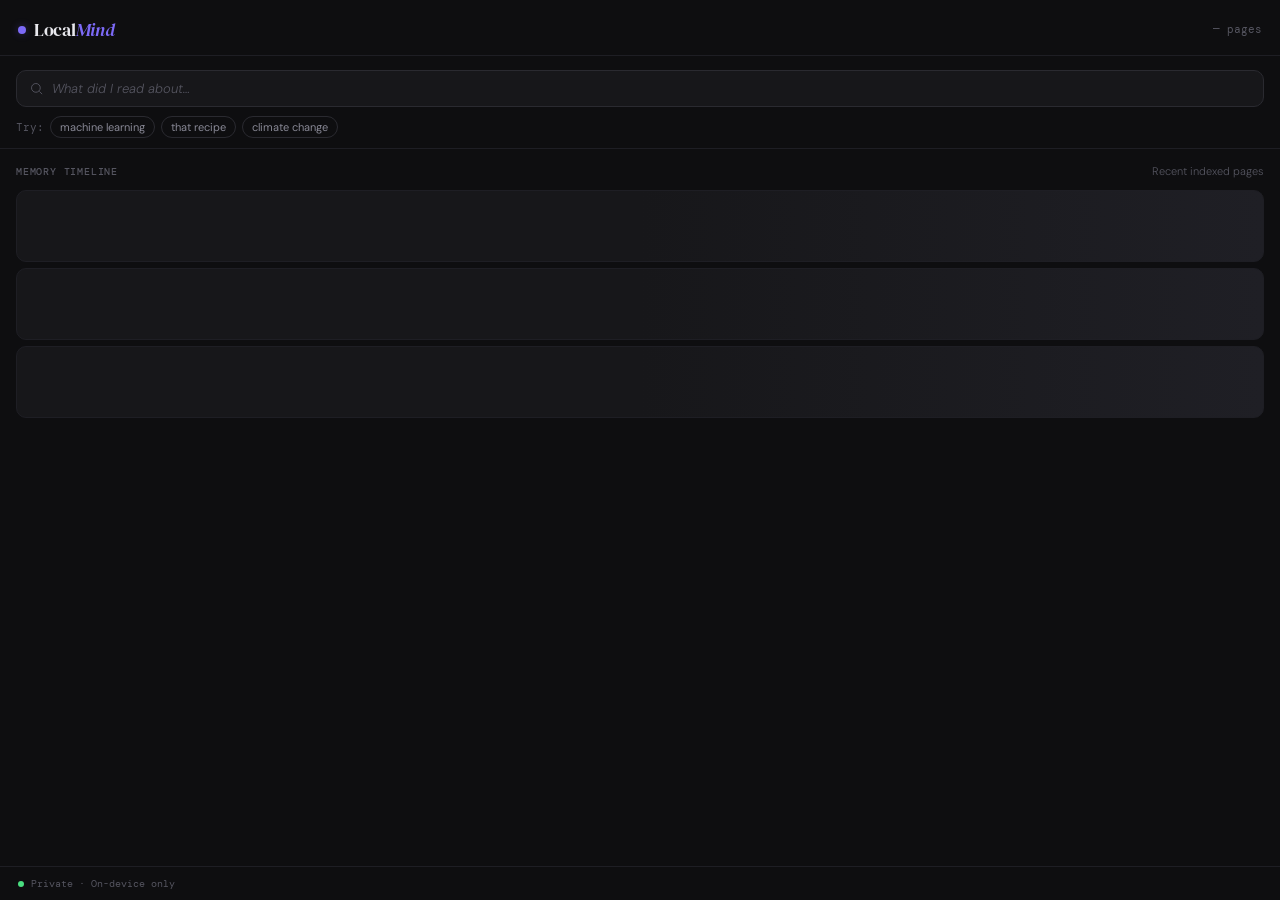
==== extension/sidebar/sidebar.html @ 38ccc7ee "Connect Sidebar frontend with backend; Connect AI module" ====
<!DOCTYPE html>
<html lang="en">
<head>
  <meta charset="UTF-8"/>
  <meta name="viewport" content="width=device-width, initial-scale=1.0"/>
  <title>Local Mind</title>
  <link rel="preconnect" href="https://fonts.googleapis.com">
  <link href="https://fonts.googleapis.com/css2?family=DM+Serif+Display:ital@0;1&family=DM+Mono:wght@400;500&family=DM+Sans:wght@300;400;500&display=swap" rel="stylesheet">
  <link rel="stylesheet" href="sidebar.css"/>
</head>
<body>
  <div class="shell">

    <header class="header">
      <div class="logo">
        <span class="logo-dot"></span>
        <span class="logo-text">Local<em>Mind</em></span>
      </div>
      <div class="header-meta">
        <span id="indexedCount">— pages</span>
      </div>
    </header>

    <div class="search-zone">
      <div class="search-wrap">
        <svg class="search-icon" viewBox="0 0 24 24" fill="none" stroke="currentColor" stroke-width="1.5">
          <circle cx="11" cy="11" r="7"/><path d="m21 21-4.35-4.35"/>
        </svg>
        <input id="searchInput" type="text" placeholder="What did I read about…" autocomplete="off" spellcheck="false"/>
        <div class="search-spinner" id="searchSpinner"></div>
      </div>
      <div class="example-queries" id="exampleQueries">
        <span class="eq-label">Try:</span>
        <button class="eq-chip" data-q="machine learning">machine learning</button>
        <button class="eq-chip" data-q="that recipe I saved">that recipe</button>
        <button class="eq-chip" data-q="climate change">climate change</button>
      </div>
    </div>

    <main class="content-area">
      <section id="timelineSection">
        <div class="section-label">
          <span>Memory Timeline</span>
          <span class="section-sub">Recent indexed pages</span>
        </div>
        <div id="timelineList" class="card-list">
          <div class="skeleton-list">
            <div class="skeleton-card"></div>
            <div class="skeleton-card"></div>
            <div class="skeleton-card"></div>
          </div>
        </div>
      </section>

      <section class="hidden" id="resultsSection">
        <div class="section-label">
          <span id="resultsLabel">Results</span>
          <button class="clear-btn" id="clearSearch">✕ Clear</button>
        </div>
        <div class="query-answer hidden" id="queryAnswer"></div>
        <div id="resultsList" class="card-list"></div>
      </section>

      <div class="empty-state hidden" id="emptyState">
        <div class="empty-icon">⌛</div>
        <p class="empty-title">No memories found</p>
        <p class="empty-sub">Browse more pages — Local Mind indexes as you read.</p>
      </div>
    </main>

    <footer class="status-bar">
      <div class="status-dot"></div>
      <span id="statusText">Private · On-device only</span>
    </footer>

  </div>
  <script src="sidebar.js"></script>
</body>
</html>
---- extension/sidebar/sidebar.css ----
/* sidebar.css — Local Mind Sidebar */

*, *::before, *::after { box-sizing: border-box; margin: 0; padding: 0; }

:root {
  --bg: #0e0e10;
  --bg-card: #17171a;
  --bg-card-hover: #1e1e23;
  --border: #2a2a30;
  --border-subtle: #1e1e24;
  --accent: #7c6af7;
  --accent-dim: rgba(124, 106, 247, 0.15);
  --accent-glow: rgba(124, 106, 247, 0.3);
  --text-primary: #e8e8ed;
  --text-secondary: #888895;
  --text-muted: #555560;
  --success: #4ade80;
  --font-serif: 'DM Serif Display', Georgia, serif;
  --font-sans: 'DM Sans', system-ui, sans-serif;
  --font-mono: 'DM Mono', monospace;
  --radius: 10px;
  --radius-sm: 6px;
  --sidebar-width: 340px;
}

html, body {
  height: 100%;
  background: var(--bg);
  color: var(--text-primary);
  font-family: var(--font-sans);
  font-size: 13px;
  line-height: 1.5;
  overflow: hidden;
}

.shell {
  display: flex;
  flex-direction: column;
  height: 100vh;
  width: 100%;
}

/* ── Header ─────────────────────────────────────────────────────── */

.header {
  display: flex;
  align-items: center;
  justify-content: space-between;
  padding: 16px 18px 12px;
  border-bottom: 1px solid var(--border-subtle);
  flex-shrink: 0;
}

.logo {
  display: flex;
  align-items: center;
  gap: 8px;
}

.logo-dot {
  width: 8px;
  height: 8px;
  border-radius: 50%;
  background: var(--accent);
  box-shadow: 0 0 8px var(--accent-glow);
  animation: pulse 2.5s ease-in-out infinite;
}

@keyframes pulse {
  0%, 100% { opacity: 1; box-shadow: 0 0 8px var(--accent-glow); }
  50% { opacity: 0.6; box-shadow: 0 0 16px var(--accent-glow); }
}

.logo-text {
  font-family: var(--font-serif);
  font-size: 18px;
  letter-spacing: -0.3px;
  color: var(--text-primary);
}

.logo-text em {
  font-style: italic;
  color: var(--accent);
}

.header-meta {
  font-family: var(--font-mono);
  font-size: 11px;
  color: var(--text-muted);
}

/* ── Search Zone ────────────────────────────────────────────────── */

.search-zone {
  padding: 14px 16px 10px;
  border-bottom: 1px solid var(--border-subtle);
  flex-shrink: 0;
}

.search-wrap {
  display: flex;
  align-items: center;
  gap: 8px;
  background: var(--bg-card);
  border: 1px solid var(--border);
  border-radius: var(--radius);
  padding: 9px 12px;
  transition: border-color 0.2s, box-shadow 0.2s;
}

.search-wrap:focus-within {
  border-color: var(--accent);
  box-shadow: 0 0 0 3px var(--accent-dim);
}

.search-icon {
  width: 15px;
  height: 15px;
  color: var(--text-muted);
  flex-shrink: 0;
}

#searchInput {
  flex: 1;
  background: transparent;
  border: none;
  outline: none;
  color: var(--text-primary);
  font-family: var(--font-sans);
  font-size: 13px;
  font-weight: 300;
}

#searchInput::placeholder {
  color: var(--text-muted);
  font-style: italic;
}

.search-spinner {
  width: 14px;
  height: 14px;
  border: 2px solid transparent;
  border-top-color: var(--accent);
  border-radius: 50%;
  flex-shrink: 0;
  display: none;
}

.search-spinner.active {
  display: block;
  animation: spin 0.7s linear infinite;
}

@keyframes spin { to { transform: rotate(360deg); } }

/* Example queries */
.example-queries {
  display: flex;
  align-items: center;
  gap: 6px;
  margin-top: 9px;
  flex-wrap: wrap;
}

.eq-label {
  font-size: 11px;
  color: var(--text-muted);
  font-family: var(--font-mono);
  flex-shrink: 0;
}

.eq-chip {
  background: transparent;
  border: 1px solid var(--border);
  border-radius: 20px;
  color: var(--text-secondary);
  font-family: var(--font-sans);
  font-size: 11px;
  padding: 3px 9px;
  cursor: pointer;
  transition: all 0.15s;
}

.eq-chip:hover {
  background: var(--accent-dim);
  border-color: var(--accent);
  color: var(--accent);
}

/* ── Content Area ────────────────────────────────────────────────── */

.content-area {
  flex: 1;
  overflow-y: auto;
  padding: 14px 16px;
  scrollbar-width: thin;
  scrollbar-color: var(--border) transparent;
}

.section-label {
  display: flex;
  align-items: baseline;
  justify-content: space-between;
  margin-bottom: 10px;
}

.section-label > span:first-child {
  font-family: var(--font-mono);
  font-size: 10px;
  font-weight: 500;
  letter-spacing: 0.08em;
  text-transform: uppercase;
  color: var(--text-muted);
}

.section-sub {
  font-size: 11px;
  color: var(--text-muted);
  font-family: var(--font-sans);
  font-weight: 300;
  letter-spacing: 0 !important;
  text-transform: none !important;
}

/* ── Cards ──────────────────────────────────────────────────────── */

.card-list {
  display: flex;
  flex-direction: column;
  gap: 6px;
}

.query-answer {
  margin-bottom: 10px;
  padding: 10px 12px;
  border-radius: var(--radius);
  border: 1px solid var(--accent-glow);
  background: linear-gradient(180deg, rgba(124, 106, 247, 0.14), rgba(124, 106, 247, 0.06));
  color: var(--text-primary);
  font-size: 12px;
  line-height: 1.5;
  white-space: pre-wrap;
}

.memory-card {
  background: var(--bg-card);
  border: 1px solid var(--border-subtle);
  border-radius: var(--radius);
  padding: 11px 13px;
  cursor: pointer;
  transition: all 0.15s ease;
  animation: fadeSlideIn 0.3s ease both;
  text-decoration: none;
  display: block;
}

.memory-card:hover {
  background: var(--bg-card-hover);
  border-color: var(--border);
  transform: translateX(2px);
}

@keyframes fadeSlideIn {
  from { opacity: 0; transform: translateY(6px); }
  to   { opacity: 1; transform: translateY(0); }
}

.card-top {
  display: flex;
  align-items: flex-start;
  justify-content: space-between;
  gap: 6px;
  margin-bottom: 4px;
}

.card-title {
  font-size: 13px;
  font-weight: 500;
  color: var(--text-primary);
  line-height: 1.35;
  flex: 1;
  display: -webkit-box;
  -webkit-line-clamp: 2;
  -webkit-box-orient: vertical;
  overflow: hidden;
}

.card-score {
  font-family: var(--font-mono);
  font-size: 10px;
  color: var(--accent);
  background: var(--accent-dim);
  border-radius: 4px;
  padding: 1px 5px;
  flex-shrink: 0;
}

.card-snippet {
  font-size: 11.5px;
  color: var(--text-secondary);
  font-weight: 300;
  line-height: 1.45;
  display: -webkit-box;
  -webkit-line-clamp: 2;
  -webkit-box-orient: vertical;
  overflow: hidden;
  margin-bottom: 6px;
}

.card-meta {
  display: flex;
  align-items: center;
  gap: 8px;
}

.card-domain {
  font-family: var(--font-mono);
  font-size: 10px;
  color: var(--text-muted);
}

.card-time {
  font-size: 10px;
  color: var(--text-muted);
}

.card-tag {
  font-size: 10px;
  background: var(--border);
  color: var(--text-secondary);
  border-radius: 3px;
  padding: 1px 5px;
}

/* Skeleton loaders */
.skeleton-list { display: flex; flex-direction: column; gap: 6px; }

.skeleton-card {
  height: 72px;
  background: var(--bg-card);
  border: 1px solid var(--border-subtle);
  border-radius: var(--radius);
  animation: shimmer 1.4s ease-in-out infinite;
  background: linear-gradient(90deg, var(--bg-card) 25%, #1f1f25 50%, var(--bg-card) 75%);
  background-size: 200% 100%;
}

@keyframes shimmer {
  0%   { background-position: 200% center; }
  100% { background-position: -200% center; }
}

/* ── Clear button ────────────────────────────────────────────────── */

.clear-btn {
  background: transparent;
  border: none;
  color: var(--text-muted);
  font-size: 11px;
  cursor: pointer;
  font-family: var(--font-sans);
  transition: color 0.15s;
}

.clear-btn:hover { color: var(--text-primary); }

/* ── Empty state ─────────────────────────────────────────────────── */

.empty-state {
  display: flex;
  flex-direction: column;
  align-items: center;
  justify-content: center;
  padding: 48px 24px;
  text-align: center;
  gap: 8px;
}

.empty-icon { font-size: 32px; opacity: 0.4; }
.empty-title { font-family: var(--font-serif); font-size: 16px; color: var(--text-secondary); }
.empty-sub { font-size: 12px; color: var(--text-muted); line-height: 1.6; }

/* ── Status bar ──────────────────────────────────────────────────── */

.status-bar {
  display: flex;
  align-items: center;
  gap: 7px;
  padding: 9px 18px;
  border-top: 1px solid var(--border-subtle);
  flex-shrink: 0;
}

.status-dot {
  width: 6px;
  height: 6px;
  border-radius: 50%;
  background: var(--success);
}

#statusText {
  font-family: var(--font-mono);
  font-size: 10px;
  color: var(--text-muted);
}

/* ── Utilities ───────────────────────────────────────────────────── */

.hidden { display: none !important; }

mark {
  background: var(--accent-dim);
  color: var(--accent);
  border-radius: 2px;
  padding: 0 1px;
}
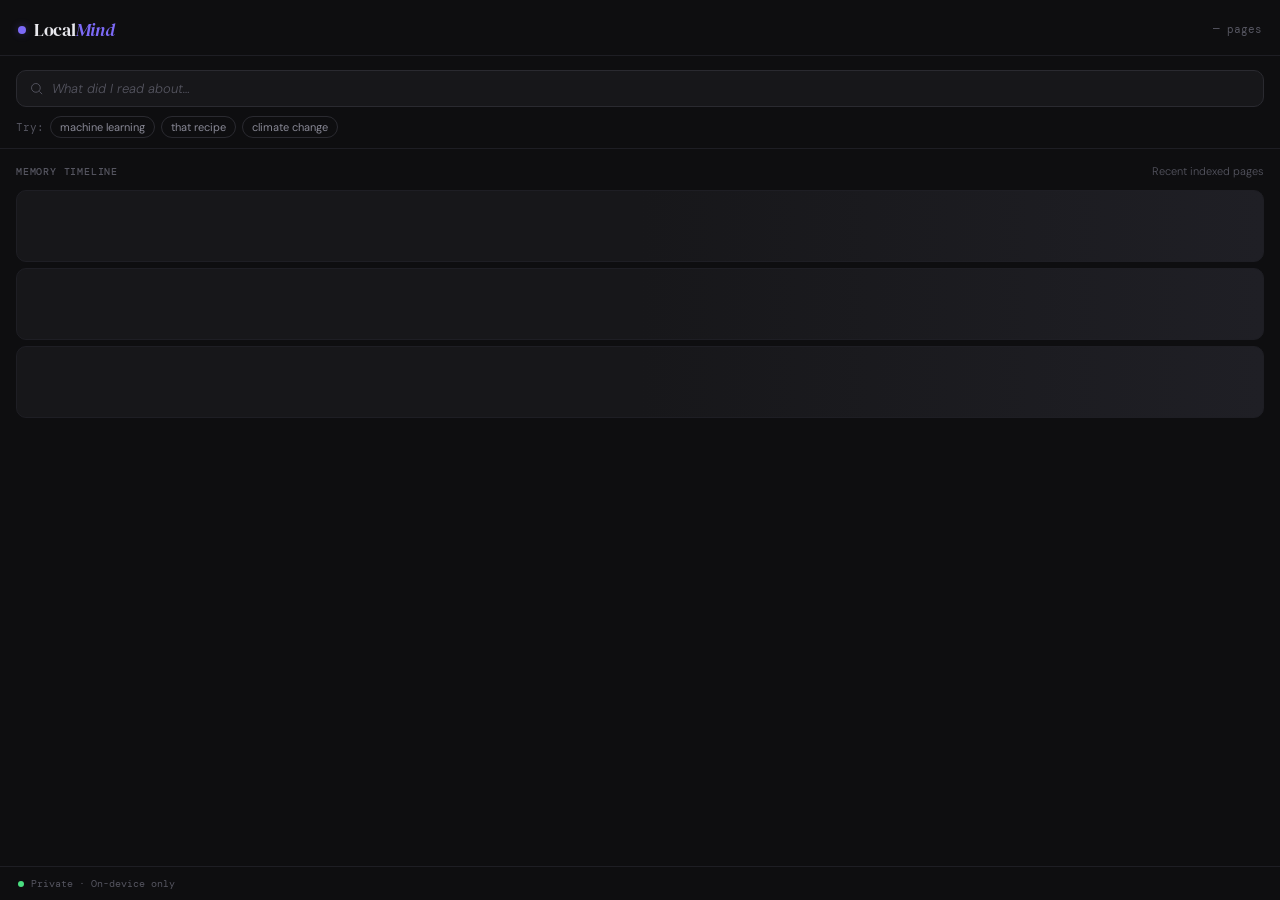
==== commit 86b12976: "Revert "feat: added delete option" This reverts commit 7417d94699d23d34f37cdb19fa714459f48728f2." ====
--- a/extension/sidebar/sidebar.html
+++ b/extension/sidebar/sidebar.html
@@ -57,7 +57,6 @@
           <span id="resultsLabel">Results</span>
           <button class="clear-btn" id="clearSearch">✕ Clear</button>
         </div>
-        <div class="query-answer hidden" id="queryAnswer"></div>
         <div id="resultsList" class="card-list"></div>
       </section>
 
--- a/extension/sidebar/sidebar.css
+++ b/extension/sidebar/sidebar.css
@@ -230,18 +230,6 @@
   gap: 6px;
 }
 
-.query-answer {
-  margin-bottom: 10px;
-  padding: 10px 12px;
-  border-radius: var(--radius);
-  border: 1px solid var(--accent-glow);
-  background: linear-gradient(180deg, rgba(124, 106, 247, 0.14), rgba(124, 106, 247, 0.06));
-  color: var(--text-primary);
-  font-size: 12px;
-  line-height: 1.5;
-  white-space: pre-wrap;
-}
-
 .memory-card {
   background: var(--bg-card);
   border: 1px solid var(--border-subtle);
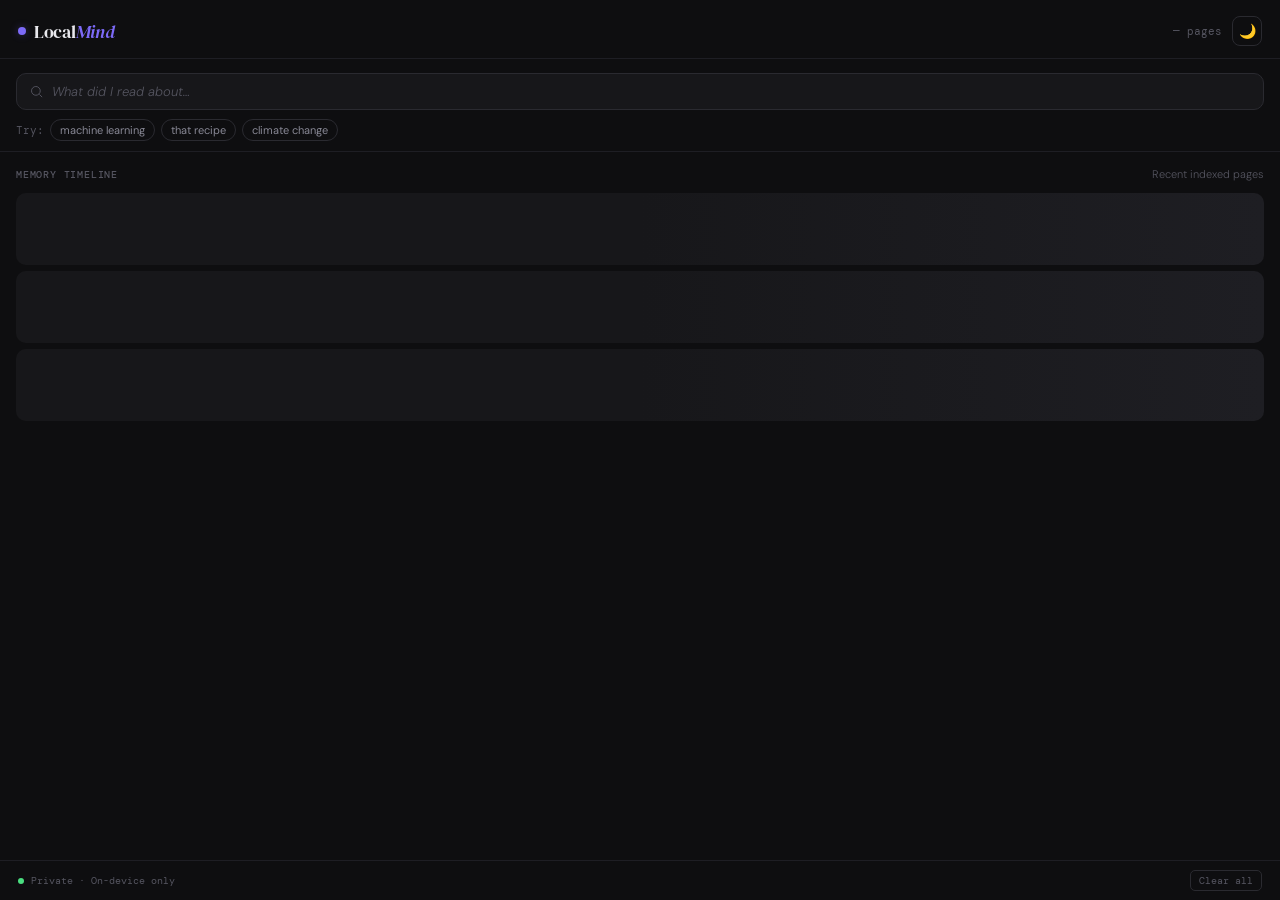
==== commit 3bafc904: "feat: added light mode and other options" ====
--- a/extension/sidebar/sidebar.html
+++ b/extension/sidebar/sidebar.html
@@ -16,8 +16,9 @@
         <span class="logo-dot"></span>
         <span class="logo-text">Local<em>Mind</em></span>
       </div>
-      <div class="header-meta">
-        <span id="indexedCount">— pages</span>
+      <div class="header-right">
+        <span class="header-meta" id="indexedCount">— pages</span>
+        <button class="theme-toggle" id="themeToggle" title="Toggle light/dark mode">🌙</button>
       </div>
     </header>
 
@@ -70,9 +71,14 @@
     <footer class="status-bar">
       <div class="status-dot"></div>
       <span id="statusText">Private · On-device only</span>
+      <button class="clear-memory-btn" id="clearMemoryBtn">Clear all</button>
     </footer>
 
   </div>
+
+  <!-- Copy toast -->
+  <div class="copy-toast" id="copyToast">Copied!</div>
+
   <script src="sidebar.js"></script>
 </body>
-</html>
+</html>
--- a/extension/sidebar/sidebar.css
+++ b/extension/sidebar/sidebar.css
@@ -2,10 +2,12 @@
 
 *, *::before, *::after { box-sizing: border-box; margin: 0; padding: 0; }
 
+/* ── Dark theme (default) ─────────────────────────────────────────── */
 :root {
   --bg: #0e0e10;
   --bg-card: #17171a;
   --bg-card-hover: #1e1e23;
+  --bg-menu: #1e1e26;
   --border: #2a2a30;
   --border-subtle: #1e1e24;
   --accent: #7c6af7;
@@ -15,22 +17,40 @@
   --text-secondary: #888895;
   --text-muted: #555560;
   --success: #4ade80;
-  --font-serif: 'DM Serif Display', Georgia, serif;
-  --font-sans: 'DM Sans', system-ui, sans-serif;
-  --font-mono: 'DM Mono', monospace;
-  --radius: 10px;
-  --radius-sm: 6px;
-  --sidebar-width: 340px;
+  --danger: #e05252;
+  --danger-dim: rgba(224, 82, 82, 0.12);
+  --shadow-menu: 0 8px 32px rgba(0,0,0,0.4);
+}
+
+/* ── Light theme ──────────────────────────────────────────────────── */
+:root.light {
+  --bg: #f5f4f0;
+  --bg-card: #ffffff;
+  --bg-card-hover: #f0efe9;
+  --bg-menu: #ffffff;
+  --border: #e0ddd6;
+  --border-subtle: #ebe8e0;
+  --accent: #6254e8;
+  --accent-dim: rgba(98, 84, 232, 0.1);
+  --accent-glow: rgba(98, 84, 232, 0.2);
+  --text-primary: #1a1a22;
+  --text-secondary: #5a5a6a;
+  --text-muted: #9a9aaa;
+  --success: #16a34a;
+  --danger: #dc2626;
+  --danger-dim: rgba(220, 38, 38, 0.08);
+  --shadow-menu: 0 8px 32px rgba(0,0,0,0.12);
 }
 
 html, body {
   height: 100%;
   background: var(--bg);
   color: var(--text-primary);
-  font-family: var(--font-sans);
+  font-family: 'DM Sans', system-ui, sans-serif;
   font-size: 13px;
   line-height: 1.5;
   overflow: hidden;
+  transition: background 0.2s ease, color 0.2s ease;
 }
 
 .shell {
@@ -40,7 +60,7 @@
   width: 100%;
 }
 
-/* ── Header ─────────────────────────────────────────────────────── */
+/* ── Header ───────────────────────────────────────────────────────── */
 
 .header {
   display: flex;
@@ -72,7 +92,7 @@
 }
 
 .logo-text {
-  font-family: var(--font-serif);
+  font-family: 'DM Serif Display', Georgia, serif;
   font-size: 18px;
   letter-spacing: -0.3px;
   color: var(--text-primary);
@@ -83,13 +103,43 @@
   color: var(--accent);
 }
 
+.header-right {
+  display: flex;
+  align-items: center;
+  gap: 10px;
+}
+
 .header-meta {
-  font-family: var(--font-mono);
-  font-size: 11px;
-  color: var(--text-muted);
-}
-
-/* ── Search Zone ────────────────────────────────────────────────── */
+  font-family: 'DM Mono', monospace;
+  font-size: 11px;
+  color: var(--text-muted);
+}
+
+/* ── Theme toggle ─────────────────────────────────────────────────── */
+
+.theme-toggle {
+  width: 30px;
+  height: 30px;
+  border-radius: 8px;
+  background: transparent;
+  border: 1px solid var(--border);
+  color: var(--text-muted);
+  cursor: pointer;
+  display: flex;
+  align-items: center;
+  justify-content: center;
+  font-size: 14px;
+  transition: all 0.15s;
+  flex-shrink: 0;
+}
+
+.theme-toggle:hover {
+  background: var(--bg-card);
+  color: var(--text-primary);
+  border-color: var(--border);
+}
+
+/* ── Search Zone ──────────────────────────────────────────────────── */
 
 .search-zone {
   padding: 14px 16px 10px;
@@ -103,7 +153,7 @@
   gap: 8px;
   background: var(--bg-card);
   border: 1px solid var(--border);
-  border-radius: var(--radius);
+  border-radius: 10px;
   padding: 9px 12px;
   transition: border-color 0.2s, box-shadow 0.2s;
 }
@@ -126,7 +176,7 @@
   border: none;
   outline: none;
   color: var(--text-primary);
-  font-family: var(--font-sans);
+  font-family: 'DM Sans', system-ui, sans-serif;
   font-size: 13px;
   font-weight: 300;
 }
@@ -165,7 +215,7 @@
 .eq-label {
   font-size: 11px;
   color: var(--text-muted);
-  font-family: var(--font-mono);
+  font-family: 'DM Mono', monospace;
   flex-shrink: 0;
 }
 
@@ -174,7 +224,7 @@
   border: 1px solid var(--border);
   border-radius: 20px;
   color: var(--text-secondary);
-  font-family: var(--font-sans);
+  font-family: 'DM Sans', system-ui, sans-serif;
   font-size: 11px;
   padding: 3px 9px;
   cursor: pointer;
@@ -187,11 +237,12 @@
   color: var(--accent);
 }
 
-/* ── Content Area ────────────────────────────────────────────────── */
+/* ── Content Area ─────────────────────────────────────────────────── */
 
 .content-area {
   flex: 1;
   overflow-y: auto;
+  overflow-x: visible;
   padding: 14px 16px;
   scrollbar-width: thin;
   scrollbar-color: var(--border) transparent;
@@ -205,7 +256,7 @@
 }
 
 .section-label > span:first-child {
-  font-family: var(--font-mono);
+  font-family: 'DM Mono', monospace;
   font-size: 10px;
   font-weight: 500;
   letter-spacing: 0.08em;
@@ -216,13 +267,13 @@
 .section-sub {
   font-size: 11px;
   color: var(--text-muted);
-  font-family: var(--font-sans);
+  font-family: 'DM Sans', system-ui, sans-serif;
   font-weight: 300;
   letter-spacing: 0 !important;
   text-transform: none !important;
 }
 
-/* ── Cards ──────────────────────────────────────────────────────── */
+/* ── Cards ────────────────────────────────────────────────────────── */
 
 .card-list {
   display: flex;
@@ -233,13 +284,16 @@
 .memory-card {
   background: var(--bg-card);
   border: 1px solid var(--border-subtle);
-  border-radius: var(--radius);
+  border-radius: 10px;
   padding: 11px 13px;
   cursor: pointer;
   transition: all 0.15s ease;
   animation: fadeSlideIn 0.3s ease both;
   text-decoration: none;
   display: block;
+  position: relative;
+  /* make room for the 3-dot button on the right */
+  padding-right: 36px;
 }
 
 .memory-card:hover {
@@ -271,10 +325,12 @@
   -webkit-line-clamp: 2;
   -webkit-box-orient: vertical;
   overflow: hidden;
+  /* ensure title never bleeds under the 3-dot btn */
+  min-width: 0;
 }
 
 .card-score {
-  font-family: var(--font-mono);
+  font-family: 'DM Mono', monospace;
   font-size: 10px;
   color: var(--accent);
   background: var(--accent-dim);
@@ -302,7 +358,7 @@
 }
 
 .card-domain {
-  font-family: var(--font-mono);
+  font-family: 'DM Mono', monospace;
   font-size: 10px;
   color: var(--text-muted);
 }
@@ -320,17 +376,109 @@
   padding: 1px 5px;
 }
 
-/* Skeleton loaders */
+/* ── 3-dot menu button ────────────────────────────────────────────── */
+
+.card-menu-btn {
+  position: absolute;
+  top: 50%;
+  right: 8px;
+  transform: translateY(-50%);
+  width: 24px;
+  height: 24px;
+  border-radius: 6px;
+  background: transparent;
+  border: none;
+  color: var(--text-muted);
+  cursor: pointer;
+  display: flex;
+  align-items: center;
+  justify-content: center;
+  font-size: 14px;
+  letter-spacing: 1px;
+  opacity: 0;
+  transition: all 0.15s;
+  z-index: 2;
+  line-height: 1;
+  padding: 0;
+}
+
+.memory-card:hover .card-menu-btn {
+  opacity: 1;
+}
+
+.card-menu-btn:hover {
+  background: var(--border);
+  color: var(--text-primary);
+}
+
+/* ── Dropdown menu ────────────────────────────────────────────────── */
+
+.card-dropdown {
+  position: fixed;
+  background: var(--bg-menu);
+  border: 1px solid var(--border);
+  border-radius: 10px;
+  box-shadow: var(--shadow-menu);
+  z-index: 99999;
+  overflow: hidden;
+  min-width: 160px;
+  animation: dropIn 0.15s ease both;
+}
+
+@keyframes dropIn {
+  from { opacity: 0; transform: scale(0.95) translateY(-4px); }
+  to   { opacity: 1; transform: scale(1) translateY(0); }
+}
+
+.card-dropdown button {
+  display: flex;
+  align-items: center;
+  gap: 10px;
+  width: 100%;
+  padding: 9px 14px;
+  background: transparent;
+  border: none;
+  color: var(--text-primary);
+  font-size: 12.5px;
+  font-family: 'DM Sans', system-ui, sans-serif;
+  cursor: pointer;
+  text-align: left;
+  transition: background 0.1s;
+}
+
+.card-dropdown button:hover {
+  background: var(--bg-card-hover);
+}
+
+.card-dropdown button.danger {
+  color: var(--danger);
+}
+
+.card-dropdown button.danger:hover {
+  background: var(--danger-dim);
+}
+
+.card-dropdown .menu-icon {
+  font-size: 13px;
+  flex-shrink: 0;
+}
+
+.card-dropdown hr {
+  border: none;
+  border-top: 1px solid var(--border-subtle);
+  margin: 2px 0;
+}
+
+/* ── Skeleton loaders ─────────────────────────────────────────────── */
+
 .skeleton-list { display: flex; flex-direction: column; gap: 6px; }
 
 .skeleton-card {
   height: 72px;
-  background: var(--bg-card);
-  border: 1px solid var(--border-subtle);
-  border-radius: var(--radius);
+  border-radius: 10px;
+  background: linear-gradient(90deg, var(--bg-card) 25%, var(--bg-card-hover) 50%, var(--bg-card) 75%);
+  background-size: 200% 100%;
   animation: shimmer 1.4s ease-in-out infinite;
-  background: linear-gradient(90deg, var(--bg-card) 25%, #1f1f25 50%, var(--bg-card) 75%);
-  background-size: 200% 100%;
 }
 
 @keyframes shimmer {
@@ -338,7 +486,7 @@
   100% { background-position: -200% center; }
 }
 
-/* ── Clear button ────────────────────────────────────────────────── */
+/* ── Clear button ─────────────────────────────────────────────────── */
 
 .clear-btn {
   background: transparent;
@@ -346,13 +494,13 @@
   color: var(--text-muted);
   font-size: 11px;
   cursor: pointer;
-  font-family: var(--font-sans);
+  font-family: 'DM Sans', system-ui, sans-serif;
   transition: color 0.15s;
 }
 
 .clear-btn:hover { color: var(--text-primary); }
 
-/* ── Empty state ─────────────────────────────────────────────────── */
+/* ── Empty state ──────────────────────────────────────────────────── */
 
 .empty-state {
   display: flex;
@@ -365,10 +513,14 @@
 }
 
 .empty-icon { font-size: 32px; opacity: 0.4; }
-.empty-title { font-family: var(--font-serif); font-size: 16px; color: var(--text-secondary); }
+.empty-title {
+  font-family: 'DM Serif Display', Georgia, serif;
+  font-size: 16px;
+  color: var(--text-secondary);
+}
 .empty-sub { font-size: 12px; color: var(--text-muted); line-height: 1.6; }
 
-/* ── Status bar ──────────────────────────────────────────────────── */
+/* ── Status bar ───────────────────────────────────────────────────── */
 
 .status-bar {
   display: flex;
@@ -387,12 +539,85 @@
 }
 
 #statusText {
-  font-family: var(--font-mono);
-  font-size: 10px;
-  color: var(--text-muted);
-}
-
-/* ── Utilities ───────────────────────────────────────────────────── */
+  font-family: 'DM Mono', monospace;
+  font-size: 10px;
+  color: var(--text-muted);
+}
+
+/* ── Clear memory button ──────────────────────────────────────────── */
+
+.clear-memory-btn {
+  margin-left: auto;
+  background: transparent;
+  border: 1px solid var(--border);
+  border-radius: 5px;
+  color: var(--text-muted);
+  font-size: 10px;
+  font-family: 'DM Mono', monospace;
+  padding: 3px 8px;
+  cursor: pointer;
+  transition: all 0.15s;
+}
+
+.clear-memory-btn:hover {
+  border-color: var(--danger);
+  color: var(--danger);
+}
+
+.confirm-bar {
+  display: flex;
+  align-items: center;
+  justify-content: space-between;
+  gap: 8px;
+  padding: 9px 18px;
+  border-top: 1px solid var(--border);
+  background: var(--danger-dim);
+  flex-shrink: 0;
+}
+
+.confirm-bar span {
+  font-size: 11px;
+  color: var(--danger);
+  font-family: 'DM Sans', system-ui, sans-serif;
+}
+
+.confirm-yes {
+  background: var(--danger);
+  border: none;
+  border-radius: 5px;
+  color: white;
+  font-size: 11px;
+  padding: 4px 10px;
+  cursor: pointer;
+  font-family: inherit;
+}
+
+.confirm-no {
+  background: transparent;
+  border: 1px solid var(--border);
+  border-radius: 5px;
+  color: var(--text-secondary);
+  font-size: 11px;
+  padding: 4px 10px;
+  cursor: pointer;
+  font-family: inherit;
+}
+
+/* ── Date groups ──────────────────────────────────────────────────── */
+
+.date-group { margin-bottom: 12px; }
+
+.date-label {
+  font-family: 'DM Mono', monospace;
+  font-size: 10px;
+  text-transform: uppercase;
+  letter-spacing: 0.08em;
+  color: var(--text-muted);
+  margin-bottom: 6px;
+  padding-left: 2px;
+}
+
+/* ── Utilities ────────────────────────────────────────────────────── */
 
 .hidden { display: none !important; }
 
@@ -401,4 +626,29 @@
   color: var(--accent);
   border-radius: 2px;
   padding: 0 1px;
+}
+
+/* ── Copy toast ───────────────────────────────────────────────────── */
+
+.copy-toast {
+  position: fixed;
+  bottom: 48px;
+  left: 50%;
+  transform: translateX(-50%) translateY(8px);
+  background: var(--text-primary);
+  color: var(--bg);
+  font-size: 11px;
+  font-family: 'DM Mono', monospace;
+  padding: 6px 14px;
+  border-radius: 20px;
+  opacity: 0;
+  transition: all 0.2s ease;
+  pointer-events: none;
+  z-index: 9999;
+  white-space: nowrap;
+}
+
+.copy-toast.show {
+  opacity: 1;
+  transform: translateX(-50%) translateY(0);
 }
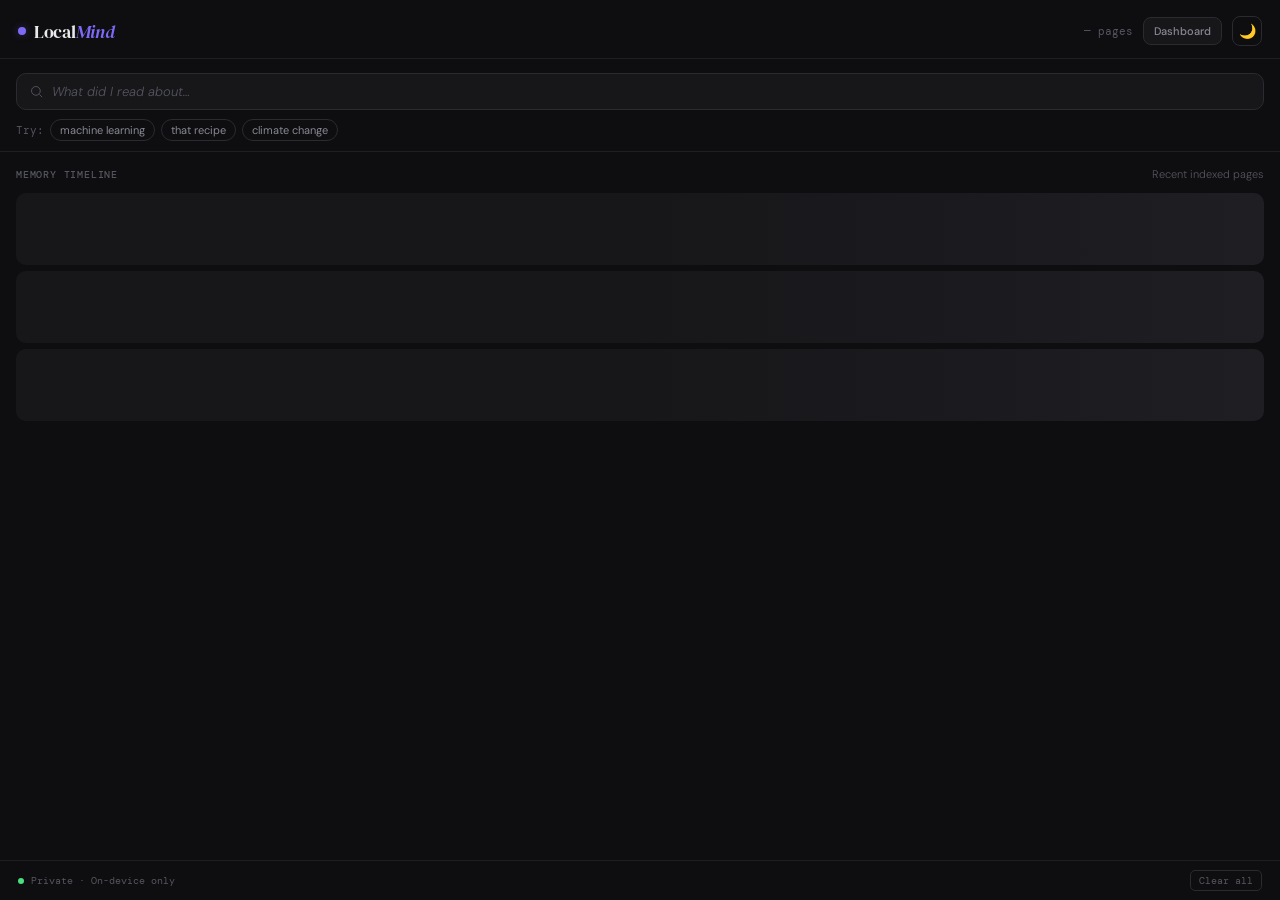
==== commit 2b4257ba: "linked dashboard" ====
--- a/extension/sidebar/sidebar.html
+++ b/extension/sidebar/sidebar.html
@@ -18,7 +18,8 @@
       </div>
       <div class="header-right">
         <span class="header-meta" id="indexedCount">— pages</span>
-        <button class="theme-toggle" id="themeToggle" title="Toggle light/dark mode">🌙</button>
+        <button type="button" class="header-dash-btn" id="openDashboardBtn" title="Open analytics dashboard in a tab">Dashboard</button>
+        <button type="button" class="theme-toggle" id="themeToggle" title="Toggle light/dark mode">🌙</button>
       </div>
     </header>
 
@@ -58,6 +59,13 @@
           <span id="resultsLabel">Results</span>
           <button class="clear-btn" id="clearSearch">✕ Clear</button>
         </div>
+        <div class="source-filters" id="sourceFilters">
+          <button class="source-chip active" data-filter="all">All</button>
+          <button class="source-chip" data-filter="bookmarks">Bookmarks</button>
+          <button class="source-chip" data-filter="visited">Visited Pages</button>
+          <button class="source-chip" data-filter="history">History</button>
+        </div>
+        <div class="query-answer hidden" id="queryAnswer"></div>
         <div id="resultsList" class="card-list"></div>
       </section>
 
--- a/extension/sidebar/sidebar.css
+++ b/extension/sidebar/sidebar.css
@@ -115,6 +115,26 @@
   color: var(--text-muted);
 }
 
+.header-dash-btn {
+  font-family: 'DM Sans', system-ui, sans-serif;
+  font-size: 11px;
+  font-weight: 500;
+  padding: 6px 10px;
+  border-radius: 8px;
+  border: 1px solid var(--border);
+  background: var(--bg-card);
+  color: var(--text-secondary);
+  cursor: pointer;
+  transition: background 0.15s, color 0.15s, border-color 0.15s;
+  flex-shrink: 0;
+}
+
+.header-dash-btn:hover {
+  background: var(--bg-card-hover);
+  color: var(--text-primary);
+  border-color: var(--accent);
+}
+
 /* ── Theme toggle ─────────────────────────────────────────────────── */
 
 .theme-toggle {
@@ -279,6 +299,69 @@
   display: flex;
   flex-direction: column;
   gap: 6px;
+}
+
+.query-answer {
+  margin-bottom: 10px;
+  padding: 10px 12px;
+  border-radius: var(--radius);
+  border: 1px solid var(--accent-glow);
+  background: linear-gradient(180deg, rgba(124, 106, 247, 0.14), rgba(124, 106, 247, 0.06));
+  color: var(--text-primary);
+  font-size: 12px;
+  line-height: 1.5;
+  white-space: pre-wrap;
+}
+
+.source-filters {
+  display: flex;
+  gap: 6px;
+  margin-bottom: 10px;
+  flex-wrap: wrap;
+}
+
+.source-chip {
+  background: transparent;
+  border: 1px solid var(--border);
+  color: var(--text-secondary);
+  border-radius: 16px;
+  font-size: 11px;
+  padding: 4px 9px;
+  cursor: pointer;
+  font-family: var(--font-sans);
+}
+
+.source-chip:hover {
+  border-color: var(--accent);
+  color: var(--accent);
+}
+
+.source-chip.active {
+  background: var(--accent-dim);
+  border-color: var(--accent);
+  color: var(--accent);
+}
+
+.results-group {
+  margin-bottom: 12px;
+}
+
+.results-group-label {
+  font-family: var(--font-mono);
+  font-size: 10px;
+  text-transform: uppercase;
+  letter-spacing: 0.08em;
+  color: var(--text-muted);
+  margin: 6px 2px;
+}
+
+.answer-pending {
+  display: flex;
+  align-items: center;
+  gap: 6px;
+  font-size: 12px;
+  color: var(--text-secondary);
+  animation: pulse 1.4s ease-in-out infinite;
 }
 
 .memory-card {
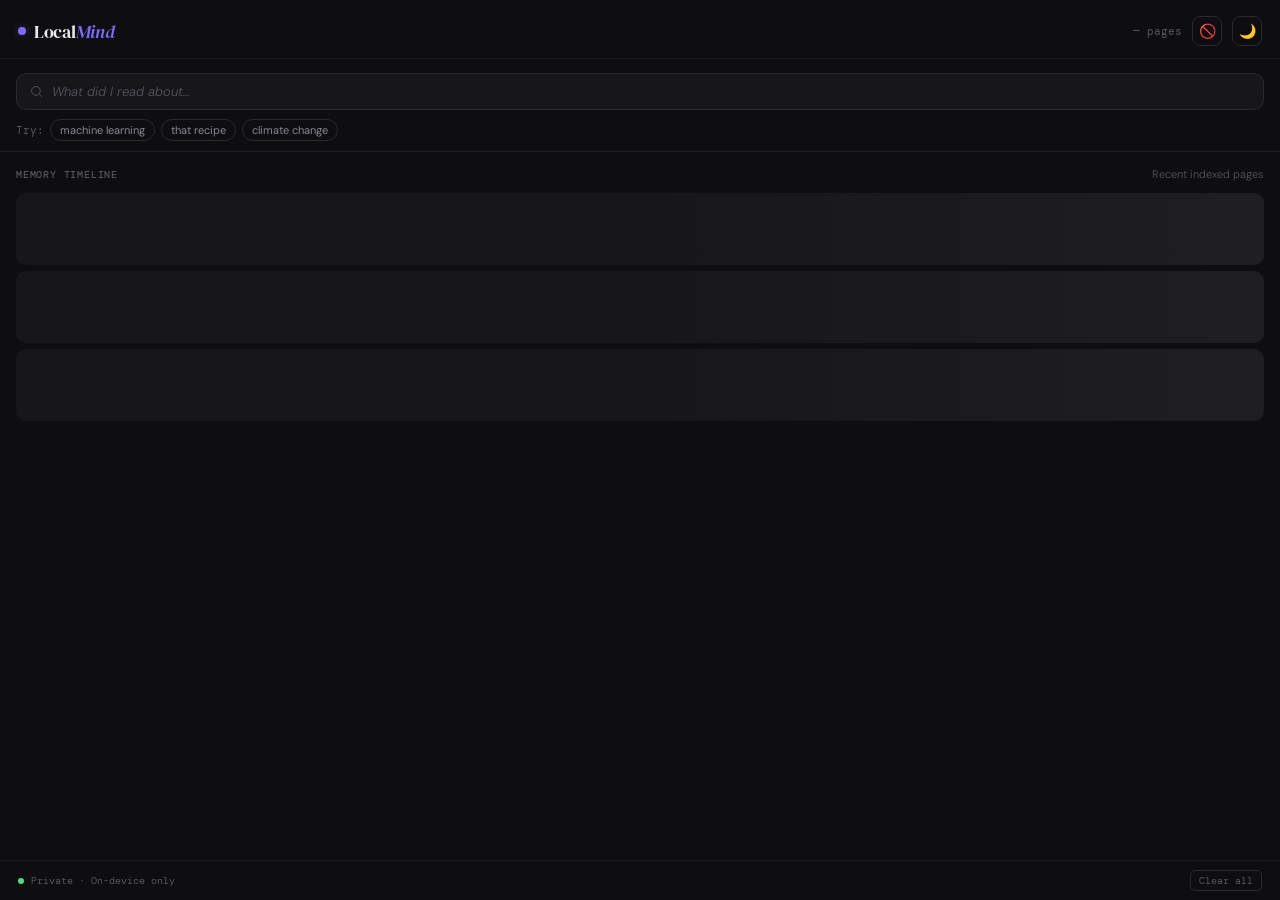
==== commit 31a5d872: "feat: added blocklist options" ====
--- a/extension/sidebar/sidebar.html
+++ b/extension/sidebar/sidebar.html
@@ -12,15 +12,15 @@
   <div class="shell">
 
     <header class="header">
-      <div class="logo">
+      <button type="button" class="logo" id="openHomeBtn" title="Open Local Mind home">
         <span class="logo-dot"></span>
         <span class="logo-text">Local<em>Mind</em></span>
-      </div>
-      <div class="header-right">
-        <span class="header-meta" id="indexedCount">— pages</span>
-        <button type="button" class="header-dash-btn" id="openDashboardBtn" title="Open analytics dashboard in a tab">Dashboard</button>
-        <button type="button" class="theme-toggle" id="themeToggle" title="Toggle light/dark mode">🌙</button>
-      </div>
+      </button>
+        <div class="header-right">
+          <span class="header-meta" id="indexedCount">— pages</span>
+          <button class="theme-toggle" id="blacklistBtn" title="Manage blacklist">🚫</button>
+          <button class="theme-toggle" id="themeToggle" title="Toggle light/dark mode">🌙</button>
+        </div>
     </header>
 
     <div class="search-zone">
--- a/extension/sidebar/sidebar.css
+++ b/extension/sidebar/sidebar.css
@@ -75,6 +75,24 @@
   display: flex;
   align-items: center;
   gap: 8px;
+  margin: 0;
+  padding: 0;
+  border: none;
+  background: none;
+  font: inherit;
+  color: inherit;
+  cursor: pointer;
+  text-align: left;
+  border-radius: 8px;
+}
+
+.logo:focus-visible {
+  outline: 2px solid var(--accent);
+  outline-offset: 2px;
+}
+
+.logo:hover .logo-text {
+  color: var(--text-primary);
 }
 
 .logo-dot {
@@ -362,6 +380,22 @@
   font-size: 12px;
   color: var(--text-secondary);
   animation: pulse 1.4s ease-in-out infinite;
+}
+
+.answer-mike-hint {
+  font-size: 12px;
+  line-height: 1.5;
+  color: var(--text-secondary);
+}
+
+.answer-mike-hint kbd {
+  font-family: var(--font-mono);
+  font-size: 10px;
+  padding: 2px 6px;
+  border-radius: 4px;
+  border: 1px solid var(--border);
+  background: var(--bg-elevated, rgba(0, 0, 0, 0.2));
+  color: var(--text-primary);
 }
 
 .memory-card {
@@ -734,4 +768,146 @@
 .copy-toast.show {
   opacity: 1;
   transform: translateX(-50%) translateY(0);
+}
+
+/* ── Blacklist panel ──────────────────────────────────────────────── */
+
+.blacklist-panel {
+  position: absolute;
+  top: 0; left: 0; right: 0; bottom: 0;
+  background: var(--bg);
+  z-index: 50;
+  display: flex;
+  flex-direction: column;
+  animation: fadeSlideIn 0.2s ease both;
+}
+
+.blacklist-header {
+  display: flex;
+  align-items: center;
+  justify-content: space-between;
+  padding: 14px 18px;
+  border-bottom: 1px solid var(--border-subtle);
+  flex-shrink: 0;
+}
+
+.blacklist-title {
+  font-family: 'DM Serif Display', Georgia, serif;
+  font-size: 16px;
+  color: var(--text-primary);
+}
+
+.blacklist-close {
+  background: transparent;
+  border: none;
+  color: var(--text-muted);
+  font-size: 16px;
+  cursor: pointer;
+  transition: color 0.15s;
+}
+
+.blacklist-close:hover { color: var(--text-primary); }
+
+.blacklist-add {
+  display: flex;
+  gap: 8px;
+  padding: 12px 16px;
+  border-bottom: 1px solid var(--border-subtle);
+  flex-shrink: 0;
+}
+
+.blacklist-input {
+  flex: 1;
+  background: var(--bg-card);
+  border: 1px solid var(--border);
+  border-radius: 8px;
+  padding: 8px 12px;
+  color: var(--text-primary);
+  font-family: 'DM Mono', monospace;
+  font-size: 12px;
+  outline: none;
+  transition: border-color 0.2s;
+}
+
+.blacklist-input:focus {
+  border-color: var(--accent);
+  box-shadow: 0 0 0 3px var(--accent-dim);
+}
+
+.blacklist-input::placeholder { color: var(--text-muted); }
+
+.blacklist-add-btn {
+  background: var(--accent);
+  border: none;
+  border-radius: 8px;
+  color: white;
+  font-size: 12px;
+  padding: 8px 14px;
+  cursor: pointer;
+  font-family: inherit;
+  transition: background 0.15s;
+  flex-shrink: 0;
+}
+
+.blacklist-add-btn:hover { background: #6b59e0; }
+
+.blacklist-list {
+  flex: 1;
+  overflow-y: auto;
+  padding: 12px 16px;
+  display: flex;
+  flex-direction: column;
+  gap: 6px;
+  scrollbar-width: thin;
+  scrollbar-color: var(--border) transparent;
+}
+
+.blacklist-empty {
+  text-align: center;
+  padding: 32px 16px;
+  color: var(--text-muted);
+  font-size: 12px;
+  line-height: 1.6;
+}
+
+.blacklist-item {
+  display: flex;
+  align-items: center;
+  justify-content: space-between;
+  background: var(--bg-card);
+  border: 1px solid var(--border-subtle);
+  border-radius: 8px;
+  padding: 9px 12px;
+  animation: fadeSlideIn 0.2s ease both;
+}
+
+.blacklist-domain {
+  font-family: 'DM Mono', monospace;
+  font-size: 12px;
+  color: var(--text-primary);
+}
+
+.blacklist-remove {
+  background: transparent;
+  border: none;
+  color: var(--text-muted);
+  font-size: 12px;
+  cursor: pointer;
+  padding: 2px 6px;
+  border-radius: 4px;
+  transition: all 0.15s;
+}
+
+.blacklist-remove:hover {
+  background: var(--danger-dim);
+  color: var(--danger);
+}
+
+.blacklist-hint {
+  padding: 10px 16px;
+  font-size: 11px;
+  color: var(--text-muted);
+  font-family: 'DM Mono', monospace;
+  border-top: 1px solid var(--border-subtle);
+  flex-shrink: 0;
 }
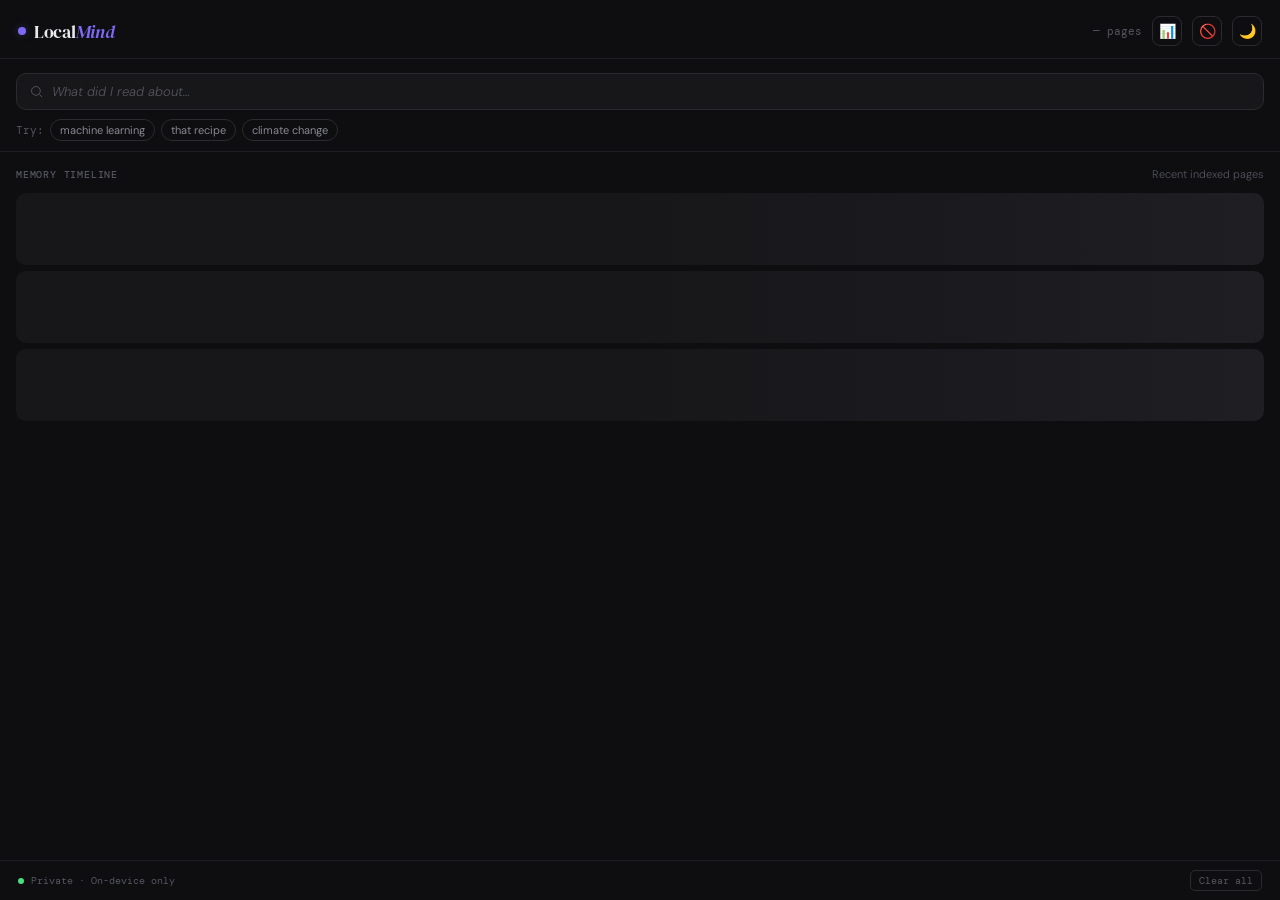
==== commit 4f243554: "fix: added dash options" ====
--- a/extension/sidebar/sidebar.html
+++ b/extension/sidebar/sidebar.html
@@ -18,6 +18,7 @@
       </button>
         <div class="header-right">
           <span class="header-meta" id="indexedCount">— pages</span>
+          <button class="theme-toggle" id="openDashboardBtn" title="Open dashboard">📊</button>
           <button class="theme-toggle" id="blacklistBtn" title="Manage blacklist">🚫</button>
           <button class="theme-toggle" id="themeToggle" title="Toggle light/dark mode">🌙</button>
         </div>
